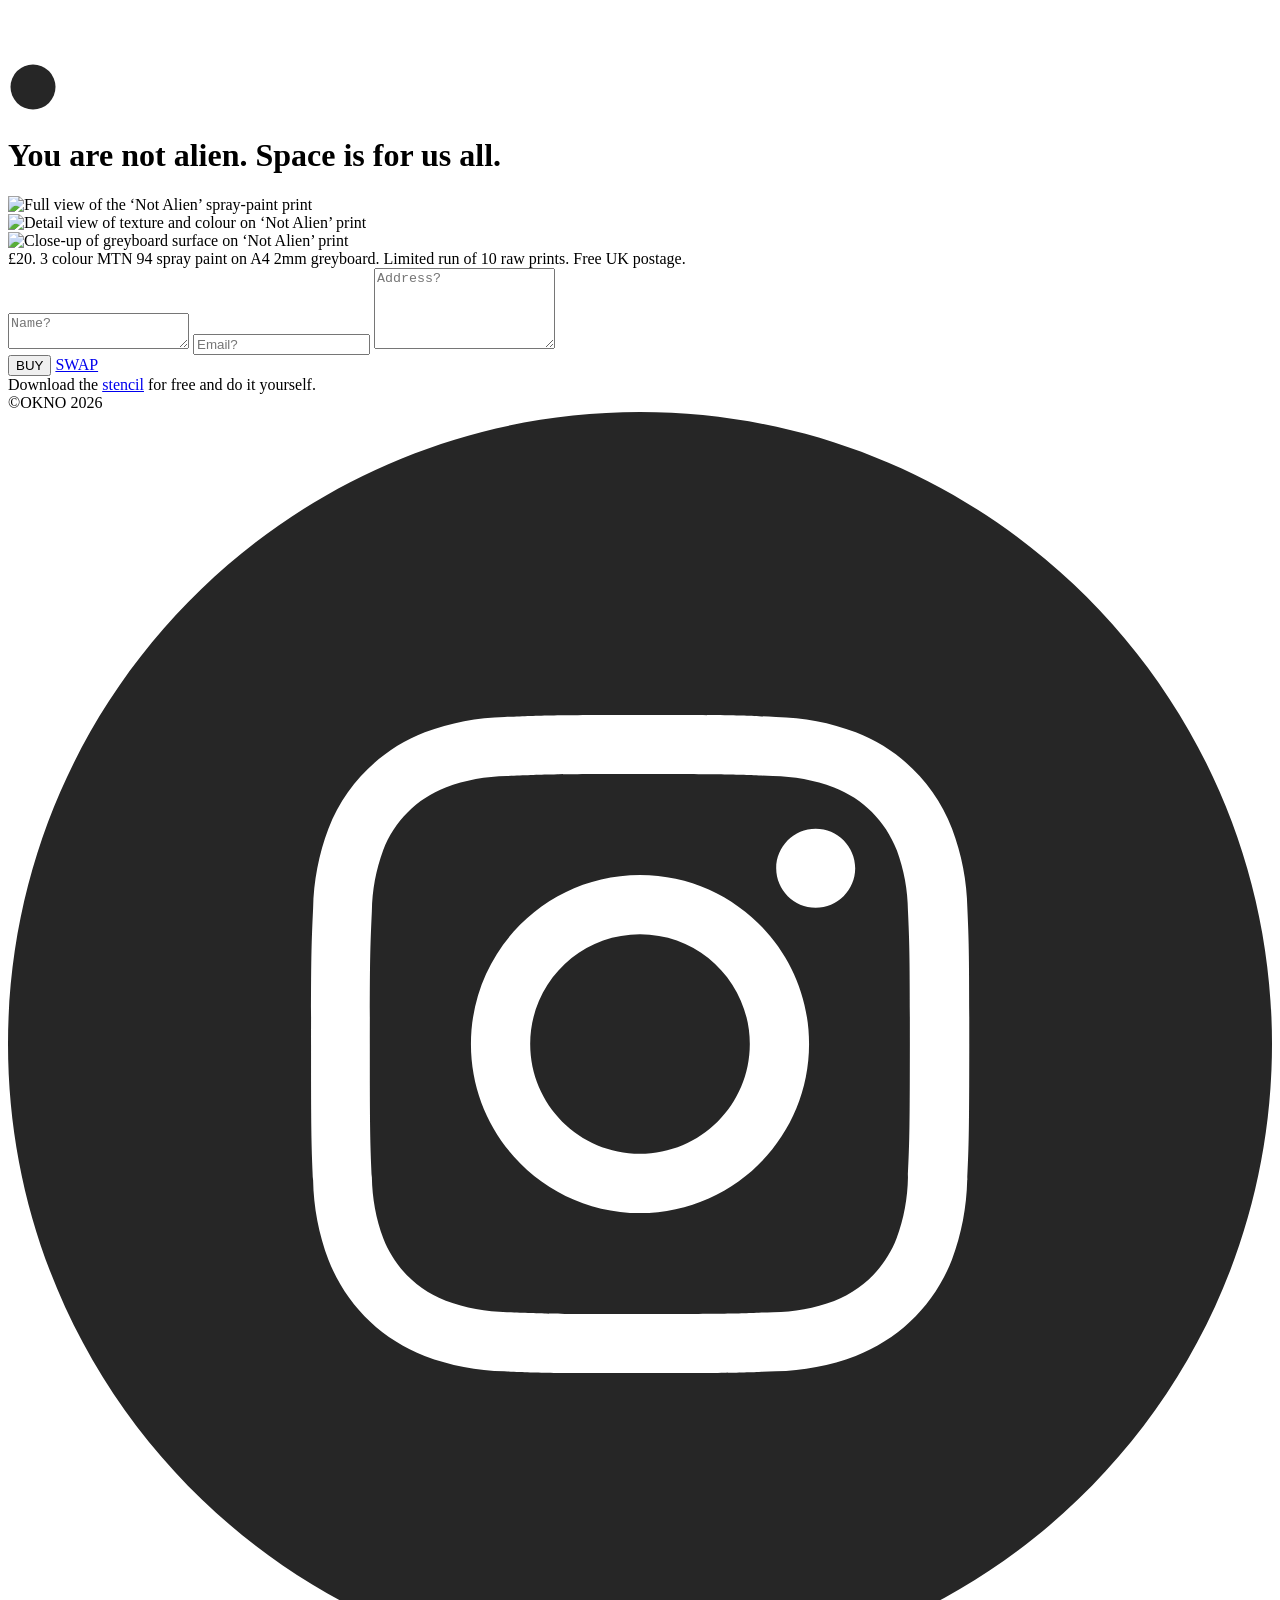
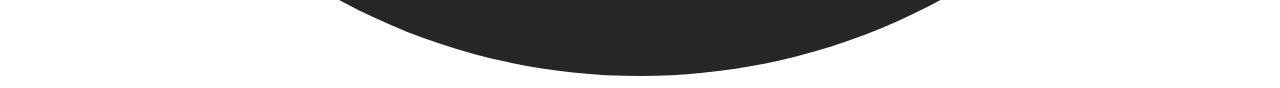
==== alien/index.html @ fe968cb3 "Fix page markup and add social/SEO metadata - Nest gallery items correctly on the homepage so the fo" ====
<!DOCTYPE html>
<html lang="en">
  <head>
    <meta charset="UTF-8">
    <meta name="viewport" content="width=device-width, initial-scale=1.0">
    <title>OKNO – Not Alien | Spray Paint Print</title>
    <link rel="canonical" href="https://ok-no.net/alien/">
    <meta name="description" content="Not Alien — 3-colour MTN 94 spray on A4 2mm greyboard. Limited run of 10 raw prints. Free UK postage.">
    <meta property="og:site_name" content="OKNO">
    <meta property="og:locale" content="en_GB">
    <meta property="og:type" content="product">
    <meta property="og:title" content="OKNO – Not Alien | Spray Paint Print">
    <meta property="og:description" content="Not Alien — 3-colour MTN 94 spray on A4 2mm greyboard. Limited run of 10 raw prints. Free UK postage.">
    <meta property="og:url" content="https://ok-no.net/alien/">
    <meta property="og:image" content="https://ok-no.net/images/social/alien.jpg">
    <meta property="og:image:type" content="image/jpeg">
    <meta property="og:image:width" content="1000">
    <meta property="og:image:height" content="1000">
    <meta property="og:image:alt" content="Not Alien – 3-colour spray-paint print by OKNO">
    <meta name="twitter:card" content="summary_large_image">
    <meta name="twitter:title" content="OKNO – Not Alien | Spray Paint Print">
    <meta name="twitter:description" content="Not Alien — 3-colour MTN 94 spray on A4 2mm greyboard. Limited run of 10 raw prints. Free UK postage.">
    <meta name="twitter:image" content="https://ok-no.net/images/social/alien.jpg">
    <meta name="twitter:image:alt" content="Not Alien – 3-colour spray-paint print by OKNO">
    <meta property="product:price:amount" content="20.00">
    <meta property="product:price:currency" content="GBP">
    <link rel="preconnect" href="https://fonts.googleapis.com">
    <link rel="preconnect" href="https://fonts.gstatic.com" crossorigin>
    <link href="https://fonts.googleapis.com/css2?family=Outfit:wght@100..900&display=swap" rel="stylesheet">
    <link rel="stylesheet" href="../style.css">
    <link rel="icon" href="../favicon.png" type="image/png">
    <script src="https://challenges.cloudflare.com/turnstile/v0/api.js" async defer></script>
    <script type="application/ld+json">
      {
        "@context": "https://schema.org",
        "@type": "Product",
        "name": "Not Alien",
        "image": [
          "https://ok-no.net/images/social/alien.jpg"
        ],
        "description": "Not Alien — 3-colour MTN 94 spray on A4 2mm greyboard. Limited run of 10 raw prints. Free UK postage.",
        "sku": "alien",
        "brand": {
          "@type": "Brand",
          "name": "OKNO"
        },
        "offers": {
          "@type": "Offer",
          "url": "https://ok-no.net/alien/",
          "priceCurrency": "GBP",
          "price": "20.00",
          "availability": "https://schema.org/InStock",
          "itemCondition": "https://schema.org/NewCondition",
          "seller": {
            "@type": "Organization",
            "name": "OKNO"
          },
          "shippingDetails": {
            "@type": "OfferShippingDetails",
            "shippingDestination": {
              "@type": "DefinedRegion",
              "addressCountry": "GB"
            },
            "shippingRate": {
              "@type": "MonetaryAmount",
              "value": "0",
              "currency": "GBP"
            }
          }
        }
      }
    </script>
  </head>
  <body>
    <div class="container">
      <header>
               <div class="logo">
          <a href="/" aria-label="OKNO home">
            <svg xmlns="http://www.w3.org/2000/svg" viewBox="0 0 2656.3 2731.3" height="50" aria-hidden="true" focusable="false">
              <defs><style>.b{fill:#262626;}</style></defs>
              <use href="/images/okno-mark.svg#okno-mark" class="b"></use>
            </svg>
          </a>
        </div>
        <a href="../manifesto/" class="circle-link" aria-label="Manifesto">
          <svg viewBox="0 0 100 100" height="50" xmlns="http://www.w3.org/2000/svg" aria-hidden="true" focusable="false">
            <circle cx="50" cy="50" r="45" fill="#262626"/>
          </svg>
        </a>
      </header>

      <h1 class="hero-text">You are not alien. Space is for us all.</h1>

      <div class="images">
        <div class="image-block">
          <img src="https://ok-no.net/images/alien1.webp" alt="Full view of the ‘Not Alien’ spray-paint print" width="1000" height="1000" loading="eager" decoding="async">
        </div>
        <div class="image-block">
          <img src="https://ok-no.net/images/alien2.webp" alt="Detail view of texture and colour on ‘Not Alien’ print" width="1000" height="1000" loading="lazy" decoding="async">
        </div>
        <div class="image-block">
          <img src="https://ok-no.net/images/alien3.webp" alt="Close-up of greyboard surface on ‘Not Alien’ print" width="1000" height="1000" loading="lazy" decoding="async">
          <div class="secondary-text">£20. 3 colour MTN 94 spray paint on A4 2mm greyboard. Limited run of 10 raw prints. Free UK postage.</div>
        </div>

        <div class="form-section">
          <form id="order-form">
            <textarea id="name" name="name" rows="2" class="form-input" placeholder="Name?" aria-label="Name" autocomplete="name" required></textarea>
            <input id="email" name="email" type="email" class="form-input" placeholder="Email?" aria-label="Email" autocomplete="email" required>
            <textarea id="address" name="address" rows="5" class="form-input" placeholder="Address?" aria-label="Address" autocomplete="street-address" required></textarea>
            <input type="hidden" id="product" name="product" value="alien">
            <input type="text" name="website" id="website" autocomplete="off" tabindex="-1" aria-hidden="true" style="position:absolute;left:-9999px;opacity:0;height:0;width:0;padding:0;border:0">
            <input type="hidden" id="cfToken" name="cfToken">
            <div class="cf-turnstile" data-sitekey="0x4AAAAAABuBFSLTdJ_mepsn" data-callback="oknoSetCFToken"></div>
            <div class="purchase-actions">
  <button id="buy-btn" type="submit" class="form-submit" data-oos="false">BUY</button>

  <a
    href="mailto:okno.orders@gmail.com?subject=Art%20swap%20request&body=Hi%0A%0AI%20would%20love%20to%20swap%20something%20for%20your%20art.%0A%0AThe%20OKNO%20art%20I%20want%3A%0AThe%20thing%20I%20want%20to%20swap%3A%0A%0ALove%20you%20bye%20x"
    class="form-submit swap-link"
  >SWAP</a>
</div>
          </form>
          <script>
            (function(){
              const btn = document.getElementById('buy-btn');
              const form = document.getElementById('order-form');
              if(btn && btn.dataset.oos === 'true'){
                btn.textContent = 'OUT OF STOCK';
                btn.disabled = true;
                btn.type = 'button';
                form?.addEventListener('submit', e => e.preventDefault(), true);
              }
              window.oknoSetCFToken = window.oknoSetCFToken || function(token){
                const cf = document.getElementById('cfToken');
                if(cf) cf.value = token || '';
              };
            })();
          </script>
          <script src="../form-handler.js"></script>
        </div>
      </div>
    </div>

    <div class="secondary-text download-cta">Download the <a href="../stencil/okno-alien.pdf" download>stencil</a> for free and do it yourself.</div>

    <footer class="image-caption site-footer">
      <div class="secondary-text">©OKNO 2026</div>
      <a href="https://www.instagram.com/ok.no.art" class="circle-link" aria-label="Instagram" target="_blank" rel="noopener noreferrer">
        <svg xmlns="http://www.w3.org/2000/svg" viewBox="0 0 800 800" aria-hidden="true" focusable="false">
          <path fill="#262626" d="M562.4,277.1c-7-18.2-21.4-32.5-39.6-39.5-12.4-4.6-25.5-7-38.7-7.2-22-1-28.5-1.3-84.2-1.3s-62.2.3-84.2,1.3c-13.2.2-26.3,2.6-38.7,7.2-18.2,7-32.5,21.4-39.5,39.6-4.6,12.4-7,25.5-7.2,38.7-1,22-1.3,28.5-1.3,84.2s.3,62.2,1.3,84.2c.2,13.2,2.6,26.3,7.2,38.7,7,18.2,21.4,32.5,39.6,39.5,12.4,4.6,25.5,7,38.7,7.2,22,1,28.5,1.2,84.2,1.2s62.2-.2,84.2-1.2c13.2-.1,26.3-2.5,38.7-7.1,18.2-7,32.5-21.4,39.5-39.6,4.6-12.4,7-25.5,7.2-38.7,1-22,1.2-28.5,1.2-84.2s-.2-62.2-1.2-84.2c-.1-13.2-2.5-26.3-7.1-38.7h0ZM400,507c-59.1,0-107-47.9-107-107s47.9-107,107-107,107,47.9,107,107h0c0,59.1-47.9,107-107,107ZM511.2,313.8c-13.8,0-25-11.2-25-25s11.2-25,25-25c13.8,0,25,11.2,25,25s-11.2,25-25,25h0ZM469.5,400c0,38.4-31.1,69.5-69.5,69.5s-69.5-31.1-69.5-69.5,31.1-69.5,69.5-69.5,69.5,31.1,69.5,69.5h0ZM400,0C179.1,0,0,179.1,0,400s179.1,400,400,400,400-179.1,400-400S620.9,0,400,0h0ZM607.1,485.9c-.4,17.3-3.6,34.4-9.7,50.6-10.8,28-32.9,50.1-60.9,60.9-16.2,6.1-33.3,9.4-50.5,9.7-22.3,1-29.3,1.2-85.9,1.2s-63.7-.2-85.9-1.2c-17.3-.4-34.4-3.6-50.5-9.7-28-10.8-50.1-32.9-60.9-60.9-6.1-16.2-9.4-33.3-9.7-50.5-1-22.3-1.3-29.3-1.3-85.9s.3-63.7,1.3-85.9c.3-17.3,3.6-34.4,9.7-50.5,10.8-28,33-50.1,61-61,16.2-6.1,33.3-9.3,50.5-9.7,22.3-1,29.3-1.3,85.9-1.3s63.7.3,85.9,1.3c17.3.3,34.4,3.6,50.5,9.7,28,10.8,50.1,33,60.9,61,6.1,16.2,9.4,33.3,9.7,50.5,1,22.3,1.2,29.3,1.2,85.9s-.2,63.7-1.2,85.9h0Z"/>
        </svg>
      </a>
    </footer>
  </body>
</html>
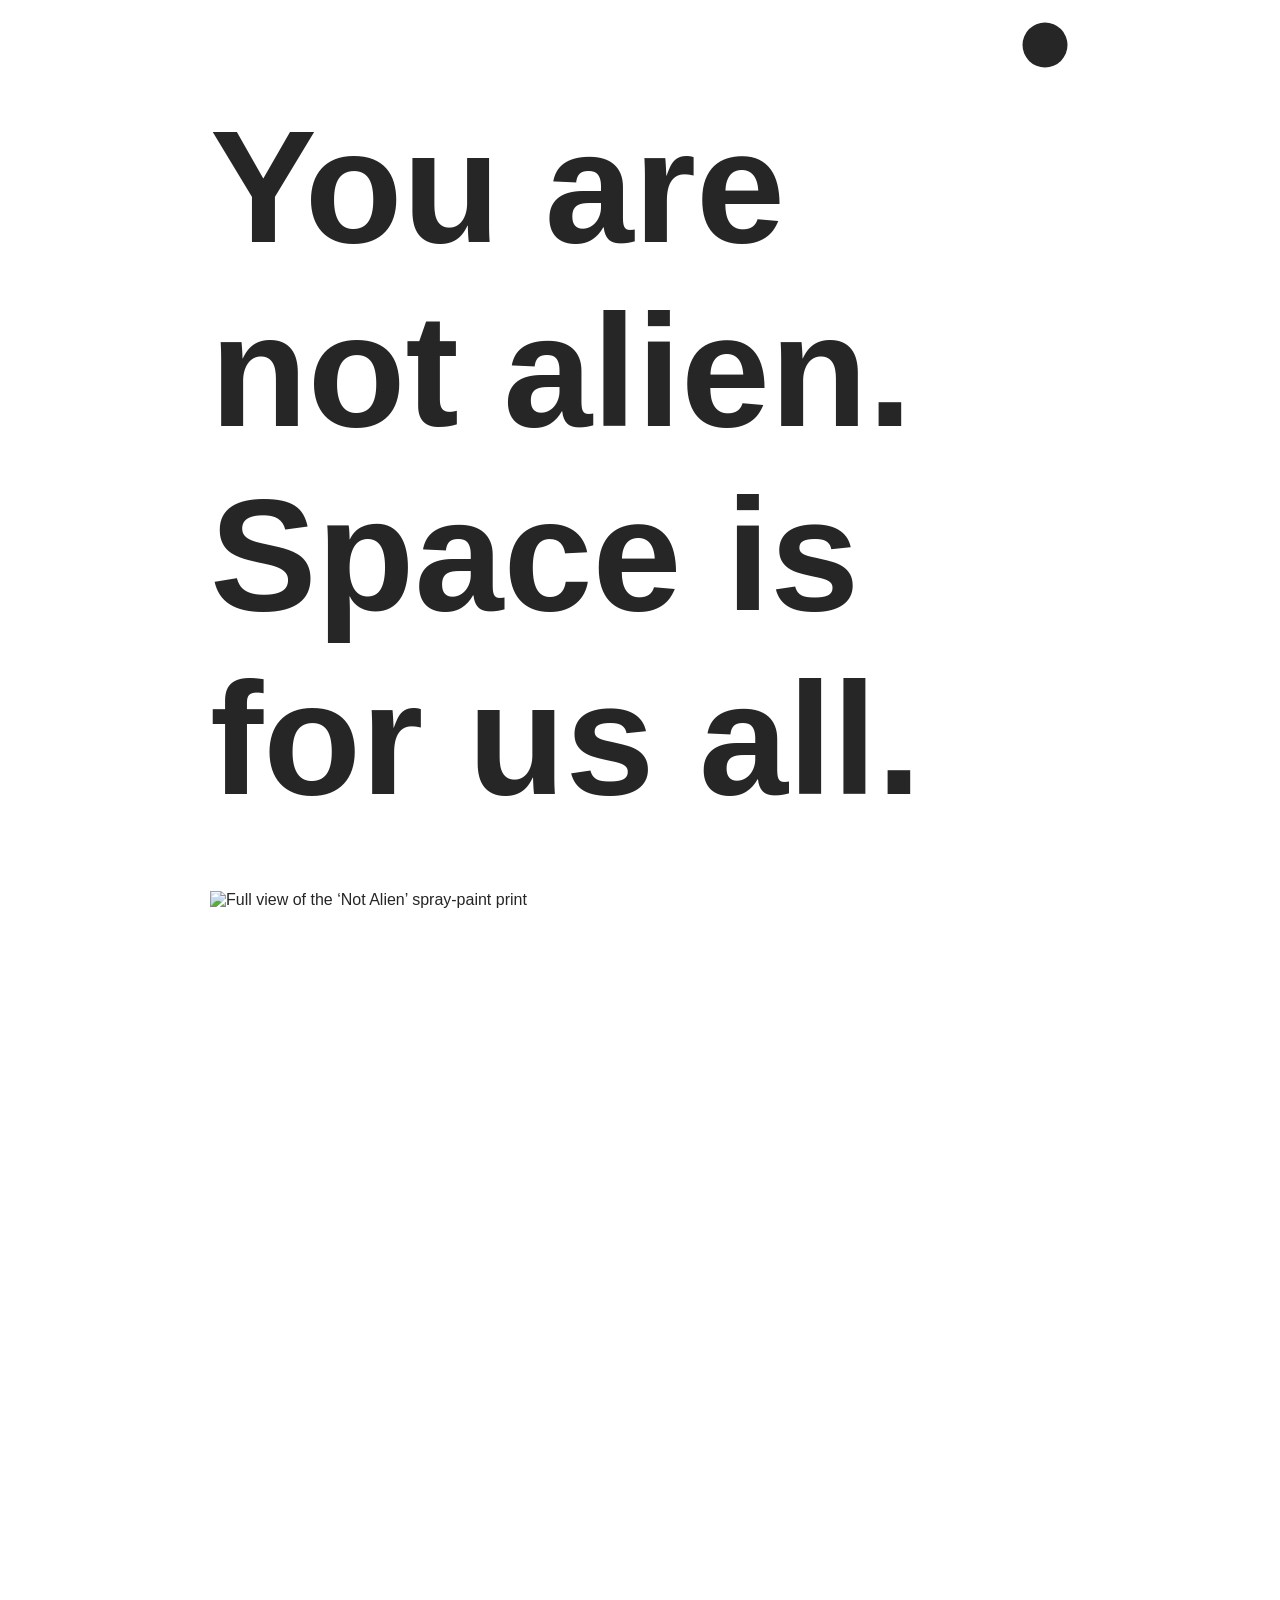
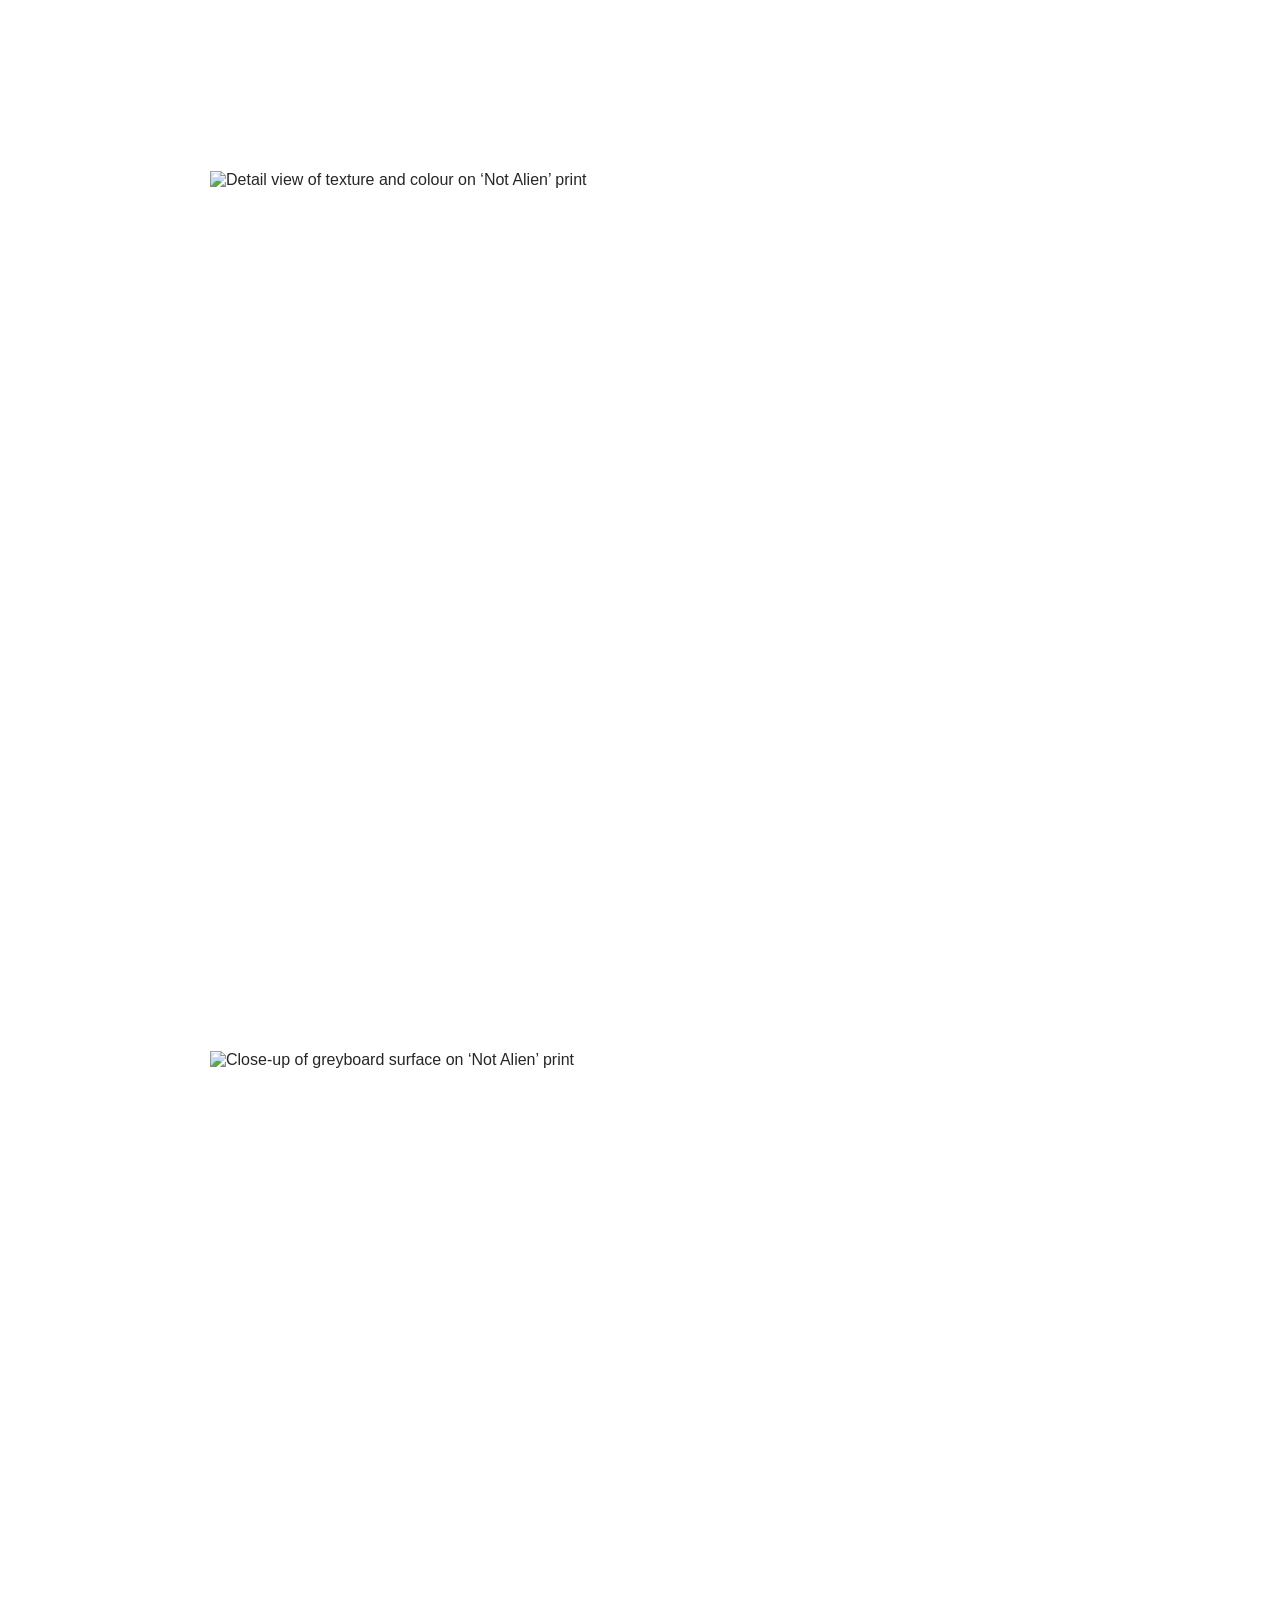
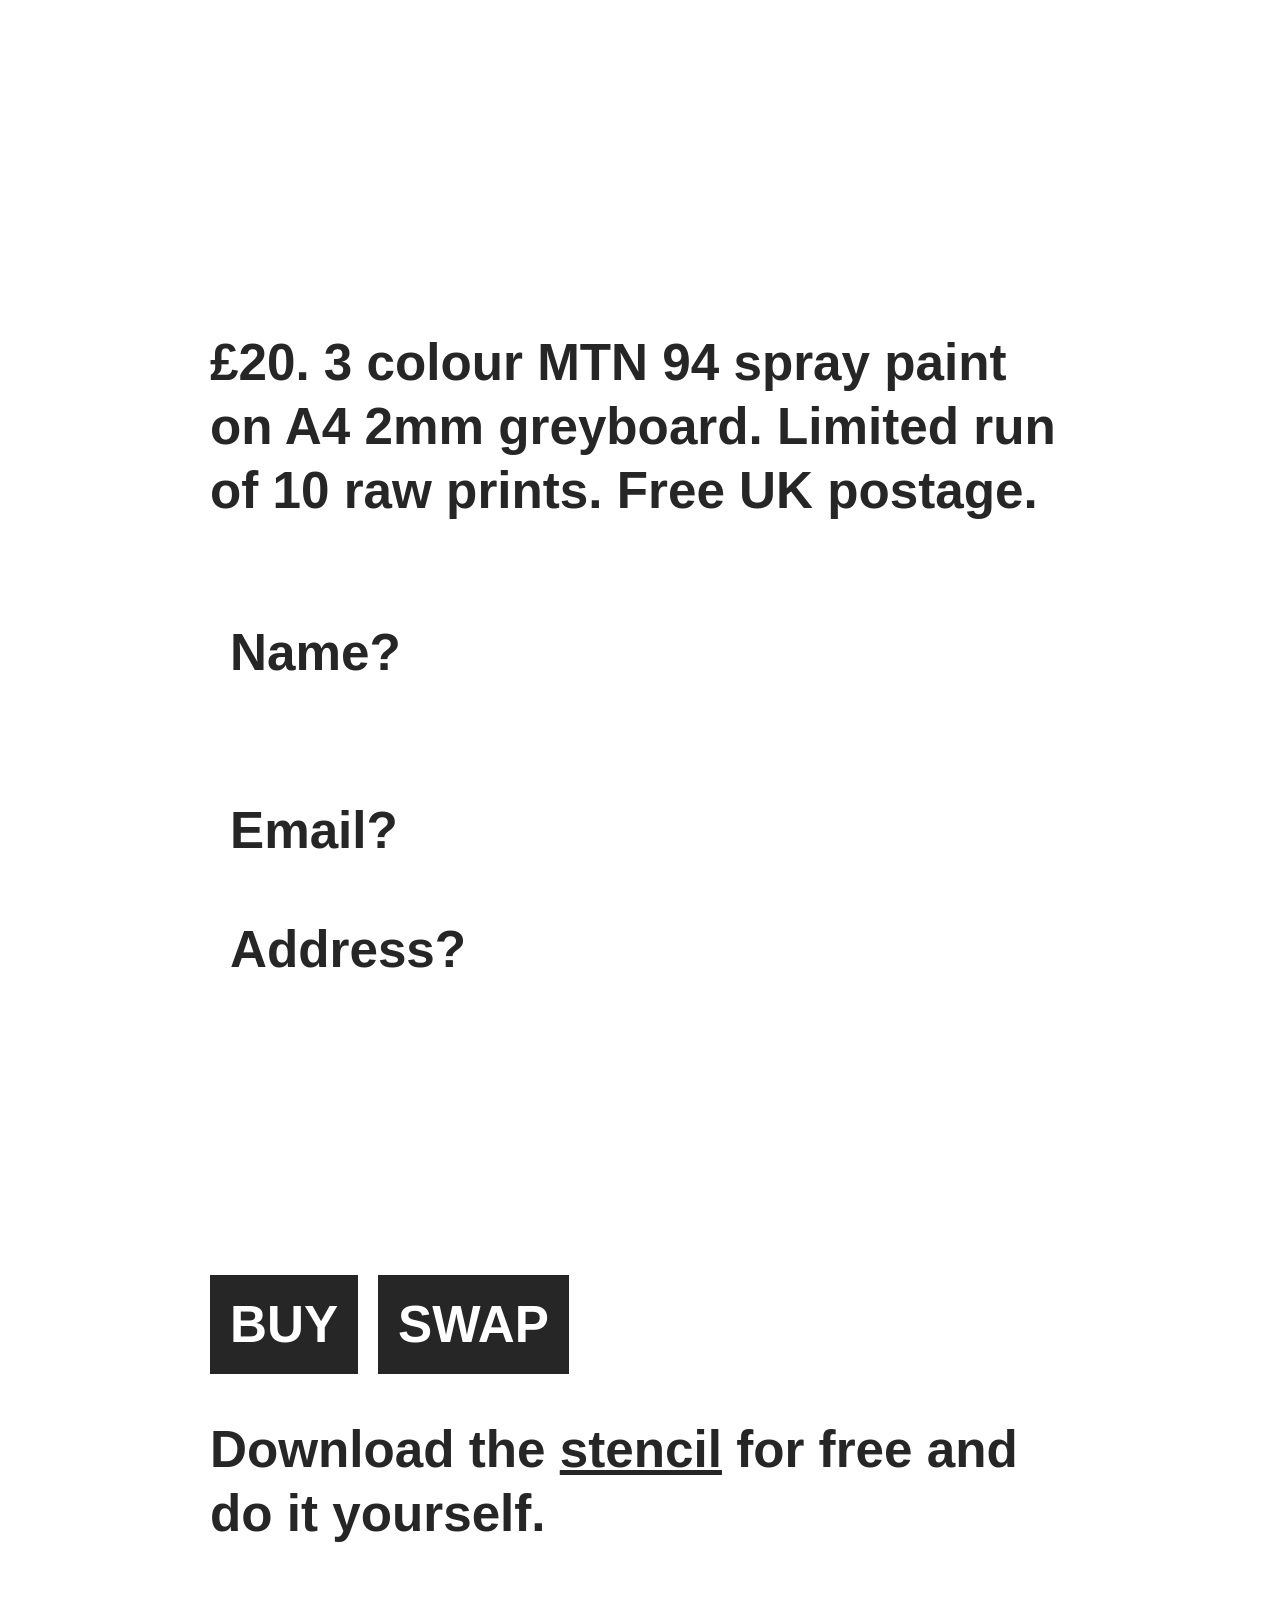
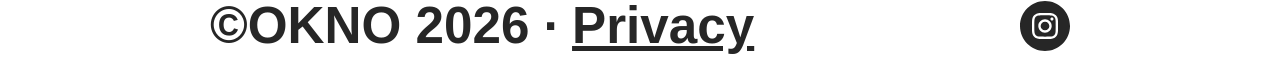
==== commit 3f5ac71d: "Phase 2: consolidate form handling, tidy pages, add privacy page - Merge the two identical form hand" ====
--- a/alien/index.html
+++ b/alien/index.html
@@ -1,5 +1,5 @@
 <!DOCTYPE html>
-<html lang="en">
+<html lang="en-GB">
   <head>
     <meta charset="UTF-8">
     <meta name="viewport" content="width=device-width, initial-scale=1.0">
@@ -93,18 +93,18 @@
 
       <div class="images">
         <div class="image-block">
-          <img src="https://ok-no.net/images/alien1.webp" alt="Full view of the ‘Not Alien’ spray-paint print" width="1000" height="1000" loading="eager" decoding="async">
+          <img src="/images/alien1.webp" alt="Full view of the ‘Not Alien’ spray-paint print" width="1000" height="1000" loading="eager" decoding="async">
         </div>
         <div class="image-block">
-          <img src="https://ok-no.net/images/alien2.webp" alt="Detail view of texture and colour on ‘Not Alien’ print" width="1000" height="1000" loading="lazy" decoding="async">
+          <img src="/images/alien2.webp" alt="Detail view of texture and colour on ‘Not Alien’ print" width="1000" height="1000" loading="lazy" decoding="async">
         </div>
         <div class="image-block">
-          <img src="https://ok-no.net/images/alien3.webp" alt="Close-up of greyboard surface on ‘Not Alien’ print" width="1000" height="1000" loading="lazy" decoding="async">
+          <img src="/images/alien3.webp" alt="Close-up of greyboard surface on ‘Not Alien’ print" width="1000" height="1000" loading="lazy" decoding="async">
           <div class="secondary-text">£20. 3 colour MTN 94 spray paint on A4 2mm greyboard. Limited run of 10 raw prints. Free UK postage.</div>
         </div>
 
         <div class="form-section">
-          <form id="order-form">
+          <form id="order-form" data-endpoint="prints">
             <textarea id="name" name="name" rows="2" class="form-input" placeholder="Name?" aria-label="Name" autocomplete="name" required></textarea>
             <input id="email" name="email" type="email" class="form-input" placeholder="Email?" aria-label="Email" autocomplete="email" required>
             <textarea id="address" name="address" rows="5" class="form-input" placeholder="Address?" aria-label="Address" autocomplete="street-address" required></textarea>
@@ -121,22 +121,6 @@
   >SWAP</a>
 </div>
           </form>
-          <script>
-            (function(){
-              const btn = document.getElementById('buy-btn');
-              const form = document.getElementById('order-form');
-              if(btn && btn.dataset.oos === 'true'){
-                btn.textContent = 'OUT OF STOCK';
-                btn.disabled = true;
-                btn.type = 'button';
-                form?.addEventListener('submit', e => e.preventDefault(), true);
-              }
-              window.oknoSetCFToken = window.oknoSetCFToken || function(token){
-                const cf = document.getElementById('cfToken');
-                if(cf) cf.value = token || '';
-              };
-            })();
-          </script>
           <script src="../form-handler.js"></script>
         </div>
       </div>
@@ -145,7 +129,7 @@
     <div class="secondary-text download-cta">Download the <a href="../stencil/okno-alien.pdf" download>stencil</a> for free and do it yourself.</div>
 
     <footer class="image-caption site-footer">
-      <div class="secondary-text">©OKNO 2026</div>
+      <div class="secondary-text">©OKNO 2026 · <a href="/privacy/">Privacy</a></div>
       <a href="https://www.instagram.com/ok.no.art" class="circle-link" aria-label="Instagram" target="_blank" rel="noopener noreferrer">
         <svg xmlns="http://www.w3.org/2000/svg" viewBox="0 0 800 800" aria-hidden="true" focusable="false">
           <path fill="#262626" d="M562.4,277.1c-7-18.2-21.4-32.5-39.6-39.5-12.4-4.6-25.5-7-38.7-7.2-22-1-28.5-1.3-84.2-1.3s-62.2.3-84.2,1.3c-13.2.2-26.3,2.6-38.7,7.2-18.2,7-32.5,21.4-39.5,39.6-4.6,12.4-7,25.5-7.2,38.7-1,22-1.3,28.5-1.3,84.2s.3,62.2,1.3,84.2c.2,13.2,2.6,26.3,7.2,38.7,7,18.2,21.4,32.5,39.6,39.5,12.4,4.6,25.5,7,38.7,7.2,22,1,28.5,1.2,84.2,1.2s62.2-.2,84.2-1.2c13.2-.1,26.3-2.5,38.7-7.1,18.2-7,32.5-21.4,39.5-39.6,4.6-12.4,7-25.5,7.2-38.7,1-22,1.2-28.5,1.2-84.2s-.2-62.2-1.2-84.2c-.1-13.2-2.5-26.3-7.1-38.7h0ZM400,507c-59.1,0-107-47.9-107-107s47.9-107,107-107,107,47.9,107,107h0c0,59.1-47.9,107-107,107ZM511.2,313.8c-13.8,0-25-11.2-25-25s11.2-25,25-25c13.8,0,25,11.2,25,25s-11.2,25-25,25h0ZM469.5,400c0,38.4-31.1,69.5-69.5,69.5s-69.5-31.1-69.5-69.5,31.1-69.5,69.5-69.5,69.5,31.1,69.5,69.5h0ZM400,0C179.1,0,0,179.1,0,400s179.1,400,400,400,400-179.1,400-400S620.9,0,400,0h0ZM607.1,485.9c-.4,17.3-3.6,34.4-9.7,50.6-10.8,28-32.9,50.1-60.9,60.9-16.2,6.1-33.3,9.4-50.5,9.7-22.3,1-29.3,1.2-85.9,1.2s-63.7-.2-85.9-1.2c-17.3-.4-34.4-3.6-50.5-9.7-28-10.8-50.1-32.9-60.9-60.9-6.1-16.2-9.4-33.3-9.7-50.5-1-22.3-1.3-29.3-1.3-85.9s.3-63.7,1.3-85.9c.3-17.3,3.6-34.4,9.7-50.5,10.8-28,33-50.1,61-61,16.2-6.1,33.3-9.3,50.5-9.7,22.3-1,29.3-1.3,85.9-1.3s63.7.3,85.9,1.3c17.3.3,34.4,3.6,50.5,9.7,28,10.8,50.1,33,60.9,61,6.1,16.2,9.4,33.3,9.7,50.5,1,22.3,1.2,29.3,1.2,85.9s-.2,63.7-1.2,85.9h0Z"/>
--- a/style.css
+++ b/style.css
@@ -0,0 +1,284 @@
+:root {
+	--bg: #FFFFFF;
+	--fg: #262626;
+	--maxw: 900px;
+	--gutter: 20px
+}
+
+*,
+*::before,
+*::after {
+	box-sizing: border-box
+}
+
+img,
+svg,
+video {
+	display: block;
+	max-width: 100%;
+	height: auto
+}
+
+body {
+	margin: 0;
+	font-family: "Outfit", sans-serif;
+	font-optical-sizing: auto;
+	font-weight: 400;
+	font-style: normal;
+	background: var(--bg);
+	color: var(--fg);
+	overflow-wrap: anywhere
+}
+
+a,
+a:visited {
+	color: inherit;
+	text-decoration: underline;
+	font-weight: 700
+}
+
+.circle-link {
+	text-decoration: none;
+	font-weight: inherit
+}
+
+header {
+	display: flex;
+	justify-content: space-between;
+	align-items: center;
+	padding-block: 20px
+}
+
+.logo,
+.circle-link {
+	height: 50px
+}
+
+.logo svg,
+.circle-link svg {
+	height: 100%;
+	width: auto
+}
+
+.hero-text {
+	font-size: clamp(4.7rem, 13vw, 10rem);
+	font-weight: 700;
+	line-height: 1.15;
+	margin: 5px 0 10px
+}
+
+.hero-text:last-of-type {
+	margin-bottom: 60px
+}
+
+.secondary-text {
+	font-size: clamp(2rem, 4vw, 6rem);
+	font-weight: 700;
+	line-height: 1.25;
+	margin: 20px 0 40px
+}
+
+.secondary-text a {
+	color: inherit;
+	text-decoration: underline
+}
+
+.secondary-text a:hover {
+	text-decoration: underline
+}
+
+.images {
+	display: flex;
+	flex-direction: column;
+	margin: 60px 0 20px
+}
+
+.image-block img {
+	width: 100%;
+	height: auto;
+	border: none;
+	border-radius: 0
+}
+
+.image-block:not(:last-child) {
+	margin-bottom: 20px
+}
+
+.image-caption {
+	display: flex;
+	align-items: baseline;
+	justify-content: space-between;
+	gap: 12px;
+	margin: 8px 0 40px
+}
+
+.image-caption .secondary-text {
+	margin: 0
+}
+
+.image-caption .circle-link {
+	height: clamp(28px, 5vw, 50px)
+}
+
+.image-block .secondary-text+.circle-link {
+	display: inline-flex;
+	align-items: center;
+	height: clamp(28px, 5vw, 50px);
+	float: right;
+	margin-left: 12px
+}
+
+.image-block::after {
+	content: "";
+	display: block;
+	clear: both
+}
+
+.blacked-out,
+.redacted {
+	position: relative;
+	display: inline-block;
+	color: var(--fg);
+	font-weight: 700
+}
+
+.blacked-out::before,
+.redacted::before {
+	content: "";
+	position: absolute;
+	top: 50%;
+	left: 0;
+	width: 100%;
+	height: .6em;
+	background: var(--fg);
+	transform: rotate(var(--angle, 0deg)) translateY(-50%);
+	transform-origin: center;
+	pointer-events: none;
+	z-index: 1
+}
+
+.redact-delay {
+	color: inherit;
+	background: transparent;
+	transition: none;
+	display: inline-block
+}
+
+.form-section {
+	padding: 20px 0
+}
+
+form {
+	display: flex;
+	flex-direction: column;
+	gap: 20px
+}
+
+.form-input {
+	font-size: clamp(2rem, 4vw, 6rem);
+	font-weight: 700;
+	font-family: "Outfit", sans-serif;
+	background: #fff;
+	color: var(--fg);
+	padding: 20px;
+	width: 100%;
+	border: none;
+	box-shadow: none
+}
+
+.form-input::placeholder {
+	color: var(--fg);
+	font-size: clamp(2rem, 4vw, 6rem);
+	font-weight: 700
+}
+
+textarea.form-input {
+	resize: none
+}
+
+.form-submit {
+	font-size: clamp(2rem, 4vw, 6rem);
+	font-weight: 700;
+	font-family: "Outfit", sans-serif;
+	text-align: left;
+	padding: 20px;
+	background: var(--fg);
+	color: #fff;
+	border: none;
+	cursor: pointer;
+	border-radius: 0;
+	width: fit-content
+}
+
+.form-input:focus {
+	outline: 5px solid var(--fg)
+}
+
+.purchase-actions {
+	display: flex;
+	flex-wrap: wrap;
+	gap: 20px
+}
+
+.swap-link {
+	display: inline-block;
+	text-decoration: none
+}
+
+a:focus-visible,
+.circle-link:focus-visible,
+.form-submit:focus-visible {
+	outline: 5px solid var(--fg);
+	outline-offset: 2px
+}
+
+.container {
+	max-width: var(--maxw);
+	margin: 0 auto;
+	padding-inline: var(--gutter)
+}
+
+.site-footer,
+.download-cta {
+	max-width: var(--maxw);
+	margin: 24px auto;
+	padding-inline: var(--gutter)
+}
+
+.site-footer {
+	margin-top: 48px;
+	margin-bottom: 24px;
+	display: flex;
+	align-items: center;
+	justify-content: space-between
+}
+
+.site-footer .circle-link {
+	height: 50px;
+}
+
+.site-footer .circle-link svg {
+	height: 100%;
+	width: auto;
+}
+
+.legal-text {
+	max-width: 60ch;
+	font-size: 1.125rem;
+	line-height: 1.6
+}
+
+.legal-text h2 {
+	font-size: 1.5rem;
+	font-weight: 700;
+	margin: 40px 0 8px
+}
+
+.legal-text p,
+.legal-text ul {
+	margin: 0 0 16px
+}
+
+.legal-text li {
+	margin-bottom: 8px
+}
